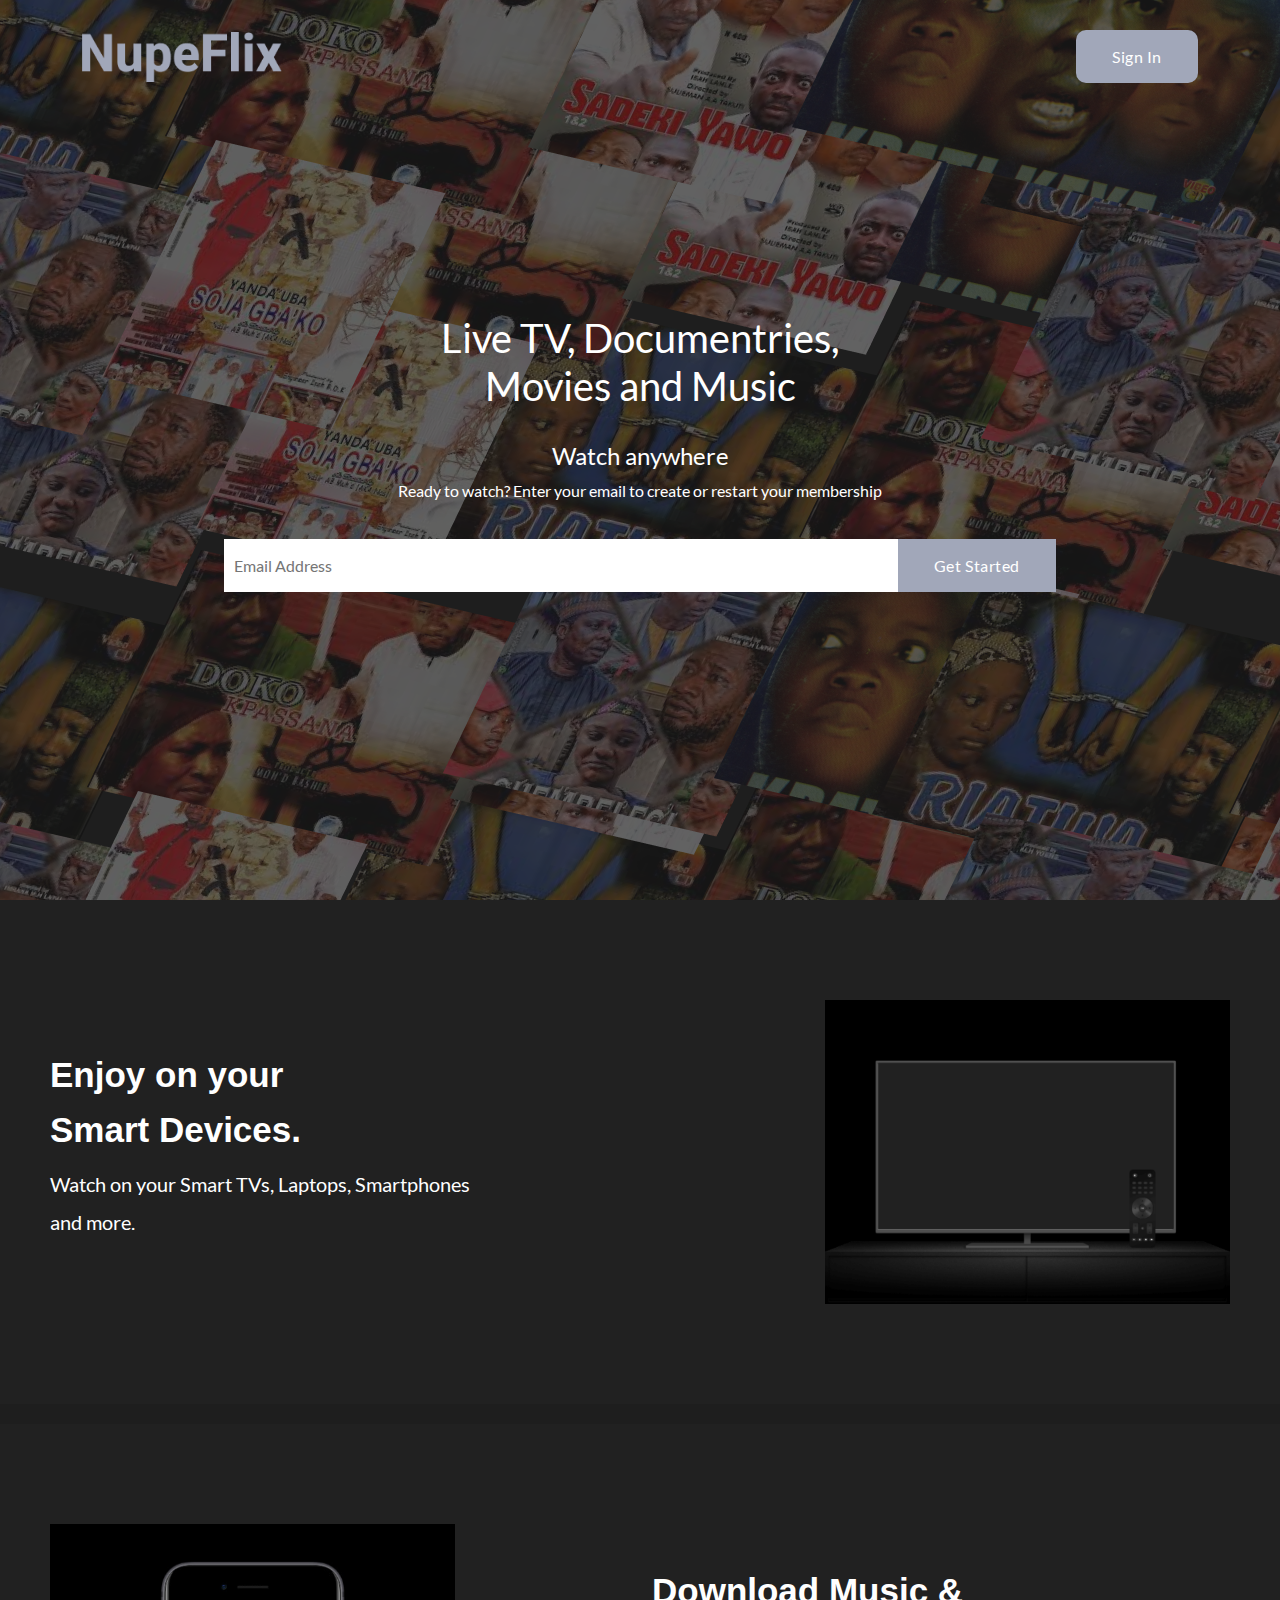
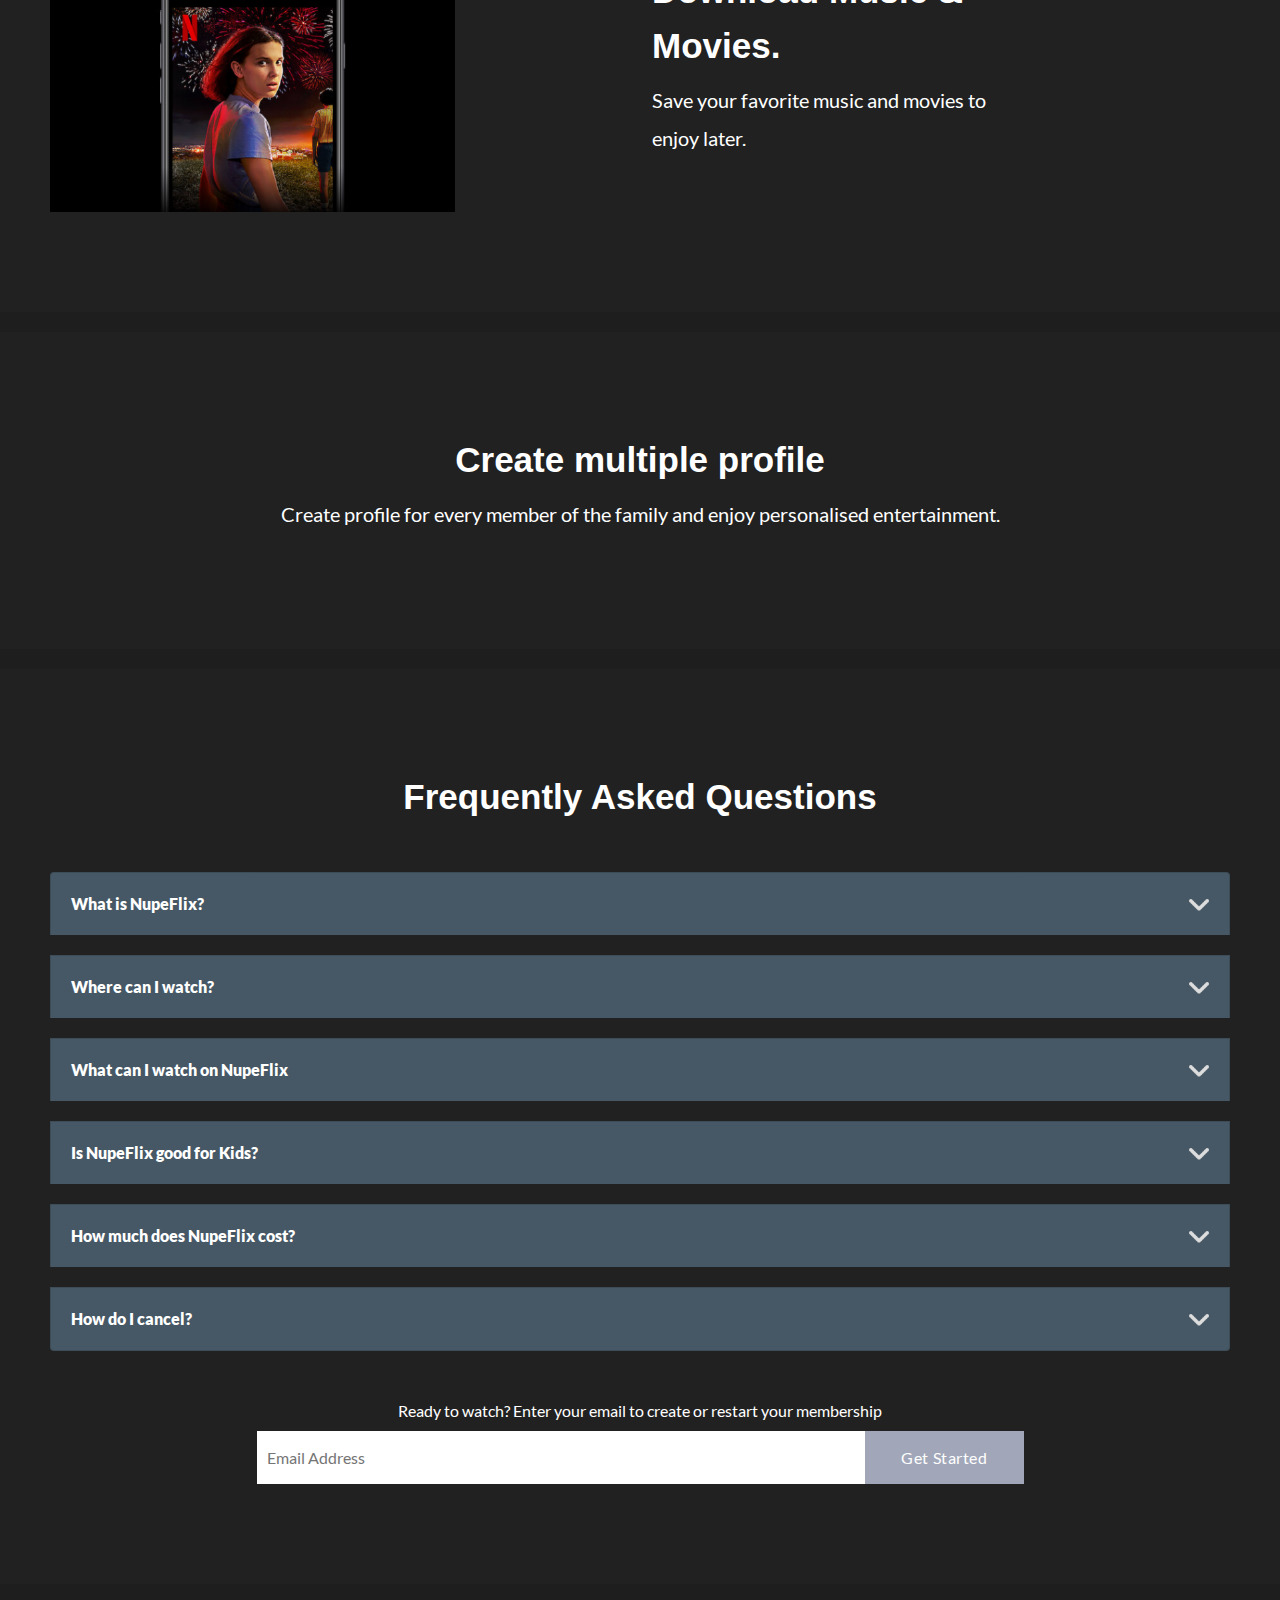
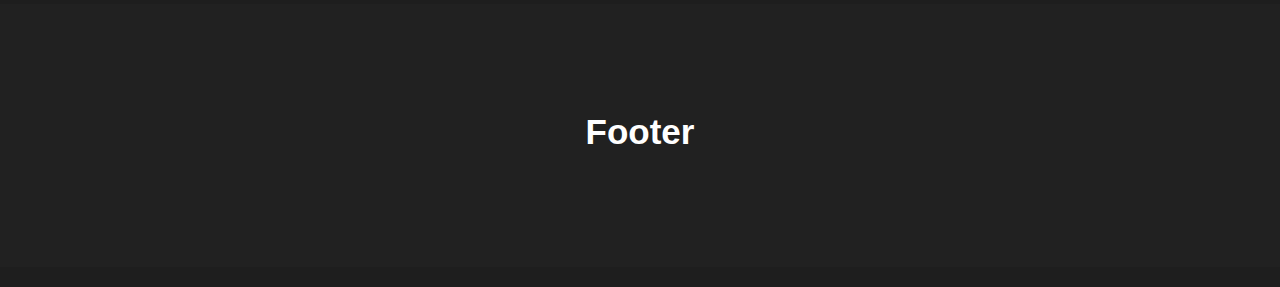
==== index.html @ 6d7021ea "first commit & some UI]" ====
<!DOCTYPE html>
<html lang="en">

<head>
  <meta charset="UTF-8">
  <meta http-equiv="X-UA-Compatible" content="IE=edge">
  <meta name="viewport" content="width=device-width, initial-scale=1.0">
  <title>NupeFlix</title>

  <!-- FAVION ICON -->
  <link rel="shortcut icon" href="assets/img/favicon.png" type="image/x-icon">

  <link rel="stylesheet" href="assets/bootstrap/css/bootstrap.css">
  <link rel="stylesheet" href="assets/css/style.css">
  <link rel="stylesheet" href="assets/css/responsive.css">
  <link rel="stylesheet" href="assets/fontawesome/css/all.css">
  <link rel="stylesheet" href="assets/js/aos-master/dist/aos.css">
</head>

<body class="maintenancePage">

  <section class="homeBanner">
    <div class="headers container">
      <div class="d-flex justify-content-between align-items-center">
        <img src="./assets/img/logo.png" alt="">
        <button class="btn buttons">Sign In</button>
      </div>
    </div>

    <div class="bannerCenter">
      <h1 class="text-center">Live TV, Documentries, <br>Movies and Music</h1>
      <h4 class="mt-4">Watch anywhere</h4>
      <p>Ready to watch? Enter your email to create or restart your membership</p>

      <div class="startedFormCont">
        <input type="text" placeholder="Email Address" class="formStarted">
        <button class="btn buttons">Get Started</button>
      </div>
    </div>
  </section>

  <section class="section_2 section">
    <div class="row justify-content-center align-items-center">
      <div class="col-md-6">
        <h1 class="heading">Enjoy on your <br>Smart Devices.</h1>
        <p class="someinfo">Watch on your Smart TVs, Laptops, Smartphones<br> and more.</p>
      </div>

      <div class="col-md-6 d-flex justify-content-end">
        <img src="assets/img/tv1.png" width="70%" alt="">
      </div>
    </div>
  </section>

  <section class="section_3 section">
    <div class="row justify-content-center align-items-center">
      <div class="col-md-6 d-flex justify-content-start">
        <img src="assets/img/mobile.png" width="70%" alt="">
      </div>

      <div class="col-md-6">
        <h1 class="heading">Download Music &<br>Movies.</h1>
        <p class="someinfo">Save your favorite music and movies to<br> enjoy later.</p>
      </div>
    </div>
  </section>

  <section class="section_3 section">
    <h1 class="heading text-center">Create multiple profile</h1>
    <p class="someinfo text-center">Create profile for every member of the family and enjoy personalised entertainment.
    </p>
  </section>

  <section class="section_4 section">
    <h1 class="heading text-center">Frequently Asked Questions</h1>
    <div class="accordion mt-5" id="accordionExample">
      <div class="accordion-item">
        <h2 class="accordion-header" id="headingOne">
          <button class="accordion-button collapsed" type="button" data-bs-toggle="collapse"
            data-bs-target="#collapseOne" aria-expanded="true" aria-controls="collapseOne">
            What is NupeFlix?
          </button>
        </h2>
        <div id="collapseOne" class="accordion-collapse collapse" aria-labelledby="headingOne"
          data-bs-parent="#accordionExample">
          <div class="accordion-body">
          </div>
        </div>
      </div>
      <div class="accordion-item">
        <h2 class="accordion-header" id="headingTwo">
          <button class="accordion-button collapsed" type="button" data-bs-toggle="collapse"
            data-bs-target="#collapseTwo" aria-expanded="false" aria-controls="collapseTwo">
            Where can I watch?
          </button>
        </h2>
        <div id="collapseTwo" class="accordion-collapse collapse" aria-labelledby="headingTwo"
          data-bs-parent="#accordionExample">
          <div class="accordion-body">
          </div>
        </div>
      </div>
      <div class="accordion-item">
        <h2 class="accordion-header" id="headingThree">
          <button class="accordion-button collapsed" type="button" data-bs-toggle="collapse"
            data-bs-target="#collapseThree" aria-expanded="false" aria-controls="collapseThree">
            What can I watch on NupeFlix
          </button>
        </h2>
        <div id="collapseThree" class="accordion-collapse collapse" aria-labelledby="headingThree"
          data-bs-parent="#accordionExample">
          <div class="accordion-body">
          </div>
        </div>
      </div>
      <div class="accordion-item">
        <h2 class="accordion-header" id="headingThree">
          <button class="accordion-button collapsed" type="button" data-bs-toggle="collapse"
            data-bs-target="#collapseThree" aria-expanded="false" aria-controls="collapseThree">
            Is NupeFlix good for Kids?
          </button>
        </h2>
        <div id="collapseThree" class="accordion-collapse collapse" aria-labelledby="headingThree"
          data-bs-parent="#accordionExample">
          <div class="accordion-body">
          </div>
        </div>
      </div>
      <div class="accordion-item">
        <h2 class="accordion-header" id="headingThree">
          <button class="accordion-button collapsed" type="button" data-bs-toggle="collapse"
            data-bs-target="#collapseThree" aria-expanded="false" aria-controls="collapseThree">
            How much does NupeFlix cost?
          </button>
        </h2>
        <div id="collapseThree" class="accordion-collapse collapse" aria-labelledby="headingThree"
          data-bs-parent="#accordionExample">
          <div class="accordion-body">
          </div>
        </div>
      </div>
      <div class="accordion-item">
        <h2 class="accordion-header" id="headingThree">
          <button class="accordion-button collapsed" type="button" data-bs-toggle="collapse"
            data-bs-target="#collapseThree" aria-expanded="false" aria-controls="collapseThree">
            How do I cancel?
          </button>
        </h2>
        <div id="collapseThree" class="accordion-collapse collapse" aria-labelledby="headingThree"
          data-bs-parent="#accordionExample">
          <div class="accordion-body">
          </div>
        </div>
      </div>
    </div>

    <p class="text-center mt-5">Ready to watch? Enter your email to create or restart your membership</p>
    <div class="d-flex justify-content-center">
      <div class="startedFormCont" style="margin-top: -8px;">
        <input type="text" placeholder="Email Address" class="formStarted">
        <button class="btn buttons">Get Started</button>
      </div>
    </div>
  </section>

  <section class="section_5 section" id="footer">
    <h1 class="heading text-center">Footer</h1>

  </section>

  <!-- <script src="assets/js/index.js"></script> -->
  <script src="assets/js/jquery.js"></script>
  <script src="assets/bootstrap/js/bootstrap.bundle.js"></script>
  <script src="assets/js/aos-master/dist/aos.js"></script>
  <script src="assets/js/sweetalert2/dist/sweetalert2.all.min.js"></script>
  <script>
    AOS.init();
  </script>
  <script src="assets/js/index.js"></script>
</body>

</html>
---- assets/css/style.css ----
@font-face {
  font-family: Muli;
  src: url("../fonts/Muli.ttf");
}

@font-face {
  font-family: Muli-light;
  src: url("../fonts/Mulish-Light.ttf");
}

@font-face {
  font-family: Lato;
  src: url("../fonts/Lato/Lato-Regular.ttf");
}

@font-face {
  font-family: LatoBold;
  src: url("../fonts/Lato/Lato-Bold.ttf");
}

@font-face {
  font-family: LatoBlack;
  src: url("../fonts/Lato/Lato-Black.ttf");
}

@font-face {
  font-family: Itim;
  src: url("../fonts/Itim/Itim-cRegular.ttf");
}

/* ::-webkit-scrollbar {
  display: none
} */

:root {
  --primaryCol: #A1A7B9;
  --orange: #F7931e;
  --lightBlue: #25B0E9;
  --shadowedBlue: rgba(28, 123, 175, 0.78);
  --fade-gray: #657482;
}


body {
  background: #1E1E1E;
  color: #fff;
  font-family: Lato !important;
  width: 100vw !important;
  margin: 0 !important;
  overflow-x: hidden !important;
}

.heading {
  font-family: 'Arial';
  font-style: normal;
  font-weight: 700;
  font-size: 35px;
  line-height: 55px;
  color: #fff;
}

.someinfo {
  font-weight: 500;
  font-size: 20px;
  line-height: 38px;
}

.buttons {
  background: var(--primaryCol);
  color: #fff;
  border-radius: 10px;
  padding: 10px 35px;
  line-height: 31px;
  letter-spacing: 0.035em;
}

.buttons:hover {
  color: #fff;
}

section.section {
  padding: 100px 50px;
  background: #212121;
  margin-bottom: 20px;
}

/* BANNER 
*/

.homeBanner {
  background: url('../img/bg/homeBanner.png');
  height: 100vh;
  color: #fff;
}

.headers {
  padding-top: 30px;
}

.headers img {
  width: 200px;
  height: 50px;
}

.bannerCenter {
  display: flex;
  flex-direction: column;
  justify-content: center;
  align-items: center;
  height: 100%;
  margin-top: -80px;
}

.startedFormCont {
  background: #fff;
  display: flex;
  align-items: center;
  height: 53px;
  width: 65%;
  margin-top: 20px;
}

.startedFormCont input {
  padding: 10px;
  border: none;
  outline: none;
  flex: 1;
  height: 100%;
}

.startedFormCont .buttons {
  border-radius: 0;
}

.section_4 .accordion-item {
  margin-bottom: 20px;
}

.section_4 .accordion-body {
  background: #465865;
}

.section_4 .accordion-button {
  background: #465865;
  color: #fff;
  font-family: LatoBlack;
}

.section_4 .accordion-button::after {
  background-image: url('../img/icons/chevron.png');
  margin-top: 10px;
}

/* HEADER 

*/

.navItems a {
  color: #fff;
  text-decoration: none;
  padding-right: 20px;
}

.rightNavItems button {
  color: #fff;
}

/* movieBanner 
 */
.movieBanner {
  background: url('../img/bg/movieBanner.png');
  background-size: cover;
  height: 70vh;
  position: relative;
  padding: 25px;
}

.movieBanner .movieInfo {
  position: absolute;
  top: 20%;
}

.movieBanner .movieInfo .movDesc {
  width: 35%;
}

/* MYLIST 
 */
.myList {
  margin-top: -70px;
  z-index: 1;
  position: relative;
}

.moviesCont {
  height: 200px;
  cursor: pointer;
  transition: all 0.3s ease-in-out;
}

.movie {
  cursor: pointer;
  transition: all 0.3s ease-in-out;
}

.moviesCont img {
  height: 100%;
  object-fit: cover;
  width: -webkit-fill-available;
}

.moviesPoster .movie:hover {
  transform: scale(1.25);
  box-shadow: rgba(100, 100, 111, 0.2) 0px 7px 29px 0px;
}

.moviesInfo {
  padding: 10px;
  background: #1E1E1E;
}

.moviesInfo .btn {
  color: #fff;
  border: 1px solid #fff;
  border-radius: 100%;
  margin-right: 10px;
  padding: 8px;
  display: flex;
  justify-content: center;
  align-items: center;
}

.moviesInfo .btn.playBtn i {
  margin-left: 2px;
}

.moviesInfo .btn.menuBtn {
  padding: 5px 10px;
}


.moviesInfo .btn i {
  text-align: center;
  font-size: 14px;
}

.moviesInfo .timeInfo p {
  margin-right: 10px;
}

.moviesInfo.hidden {
  display: none;
}

/* MODAL */

.modal-body {
  background: #1E1E1E;
  padding: 0;
  height: 100vh;
}

.modal-body .videoCont {
  height: 500px;
}

.someControls {
  margin-top: -120px;
  margin-left: 20px;
  margin-right: 20px;
  position: relative;
  z-index: 1;
}

.iconnie {
  color: #fff;
  border: 1px solid #fff;
  border-radius: 100%;
  margin-right: 10px;
  padding: 8px;
  display: flex;
  justify-content: center;
  align-items: center;
}

.iconnie:hover {
  color: #fff;
}
.movieDesc {
  padding: 20px;
}

.movieDesc .tags {
  margin-right: 15px;
}

.moviedescription {
  font-size: 14px;
  color: #c6cad5;
  width: 70%;
}

.movieDesc .castDra p {
  color: #c6cad5;
  font-size: 14px;
}

.movieDesc .castDra p span {
  color: #fff;
  font-size: 16px;
}

.moreLike .movie {
  box-shadow: rgba(100, 100, 111, 0.2) 0px 7px 29px 0px;
}

.moreLike .moviedescription {
  width: 100%;
  margin-top: 20px;
}

#trailerVid {
  object-fit: cover;
}

.trailerVidWrapper {
  background: linear-gradient(0deg, #181818, transparent 50%);
  height: 500px;
  position: absolute;
  top: 0;
  width: 100%;
}

.iconnie.hidden {
  display: none;
}
---- assets/css/responsive.css ----
@media(max-width: 767px) {
  .movDesc {
    width: 80% !important;
  }

  .myList {
    margin-top: 10px;
  }

  .movie:hover {
    transform: scale(1);
    box-shadow: rgba(100, 100, 111, 0.2) 0px 7px 29px 0px;
  }
}

@media (max-width: 768px) {
  .maintenancePage .container {
    max-width: 900px;
  }
}
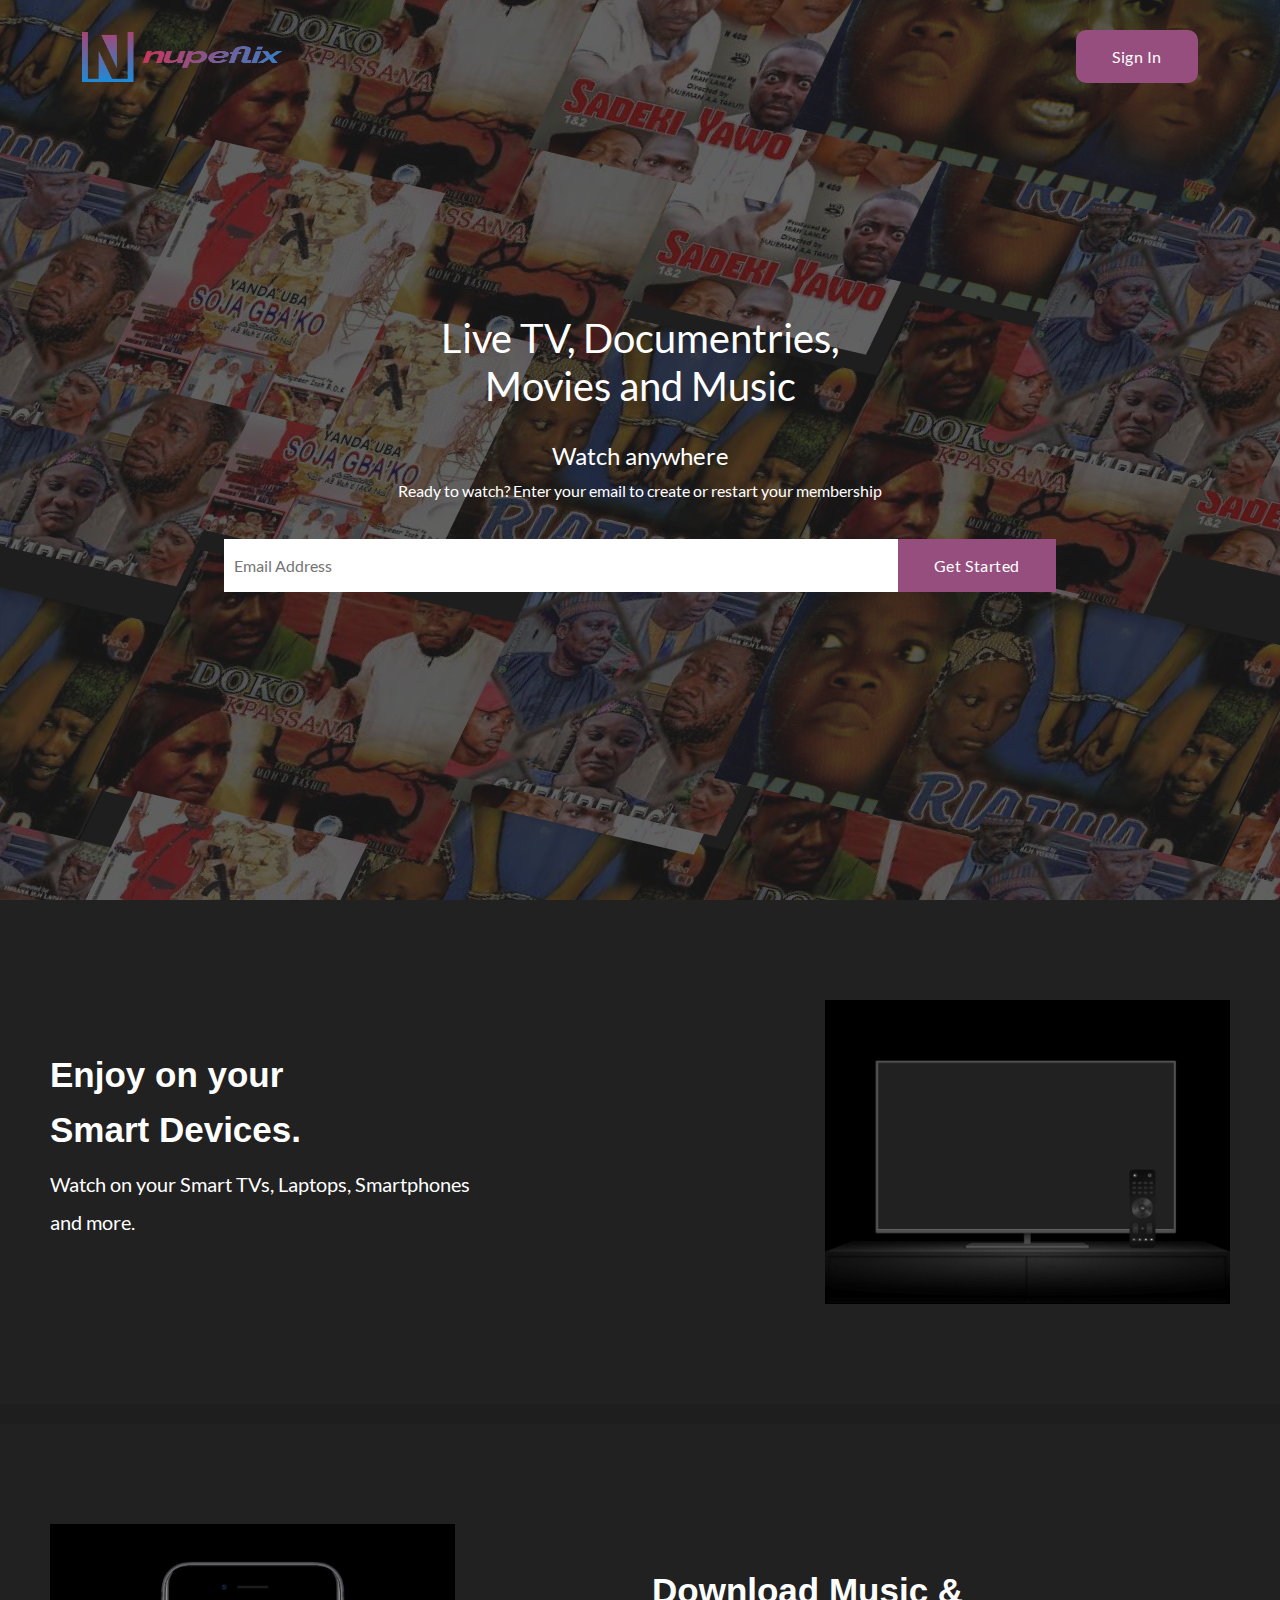
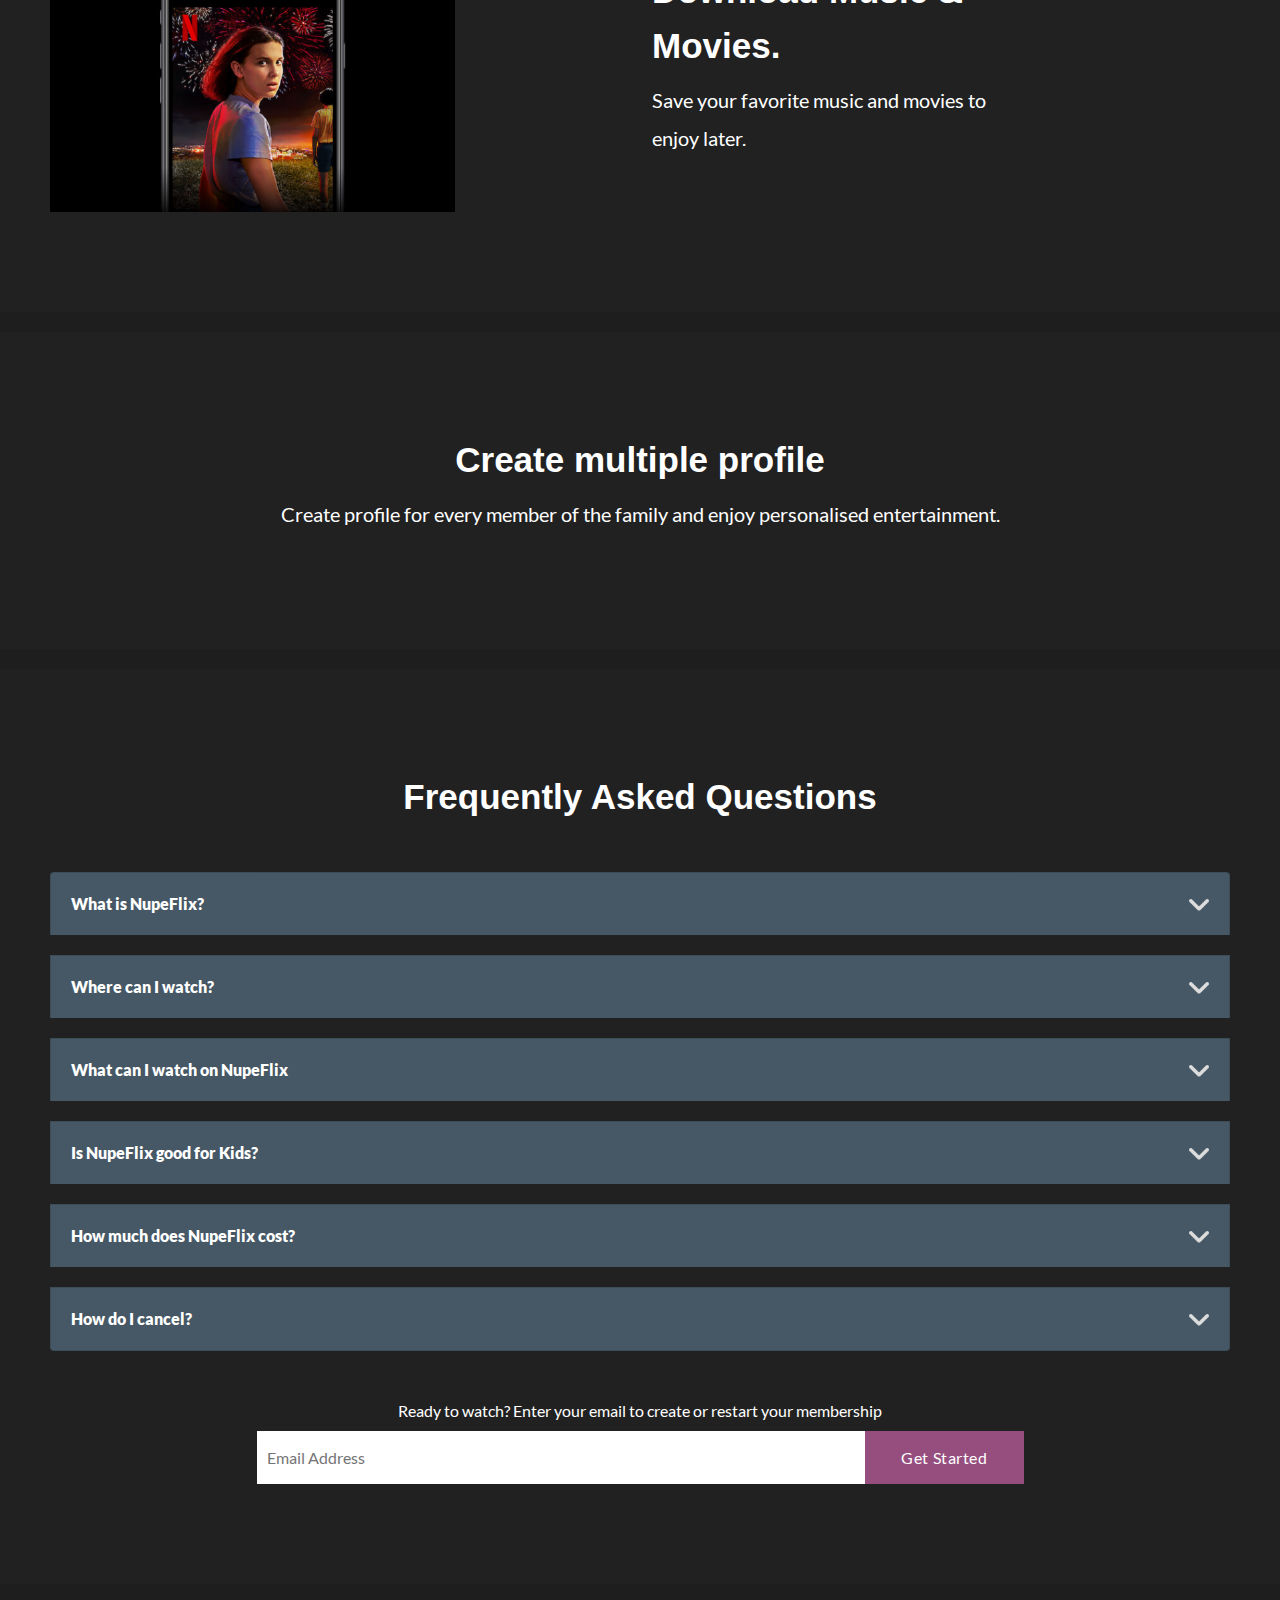
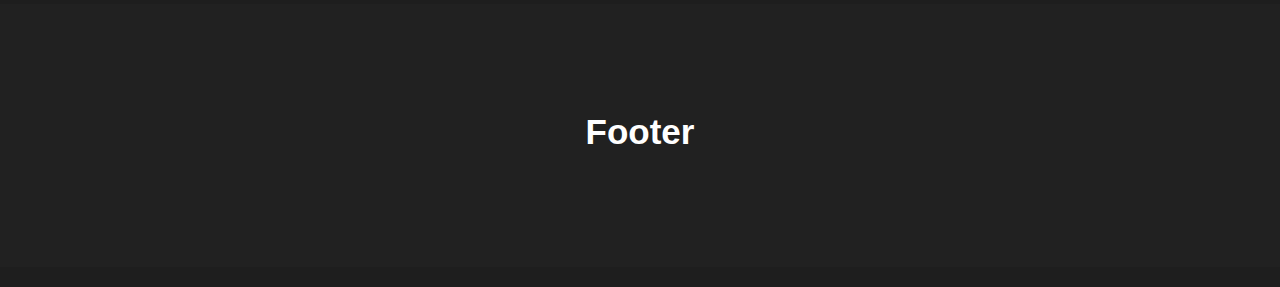
==== commit 216f4062: "api implementation done" ====
--- a/index.html
+++ b/index.html
@@ -23,7 +23,7 @@
     <div class="headers container">
       <div class="d-flex justify-content-between align-items-center">
         <img src="./assets/img/logo.png" alt="">
-        <button class="btn buttons">Sign In</button>
+        <a href="login.html" class="btn buttons">Sign In</a>
       </div>
     </div>
 
@@ -33,9 +33,10 @@
       <p>Ready to watch? Enter your email to create or restart your membership</p>
 
       <div class="startedFormCont">
-        <input type="text" placeholder="Email Address" class="formStarted">
-        <button class="btn buttons">Get Started</button>
+        <input type="text" placeholder="Email Address" id="mail" class="formStarted">
+        <button id="submit" class="btn buttons">Get Started</button>
       </div>
+      <small class="text-danger mt-2 erroMes" style="display: none;">Please input your email to get started</small>
     </div>
   </section>
 
@@ -157,10 +158,12 @@
     <p class="text-center mt-5">Ready to watch? Enter your email to create or restart your membership</p>
     <div class="d-flex justify-content-center">
       <div class="startedFormCont" style="margin-top: -8px;">
-        <input type="text" placeholder="Email Address" class="formStarted">
-        <button class="btn buttons">Get Started</button>
+        <input type="text" placeholder="Email Address" id="mail" class="formStarted">
+        <button id="submit" class="btn buttons">Get Started</button>
       </div>
     </div>
+    <small class="text-danger text-center mt-2 erroMes" style="display: none;">Please input your email to get started</small>
+
   </section>
 
   <section class="section_5 section" id="footer">
@@ -176,6 +179,7 @@
   <script>
     AOS.init();
   </script>
+  <script src="assets/js/getMail.js"></script>
   <script src="assets/js/index.js"></script>
 </body>
 
--- a/assets/css/style.css
+++ b/assets/css/style.css
@@ -33,7 +33,7 @@
 } */
 
 :root {
-  --primaryCol: #A1A7B9;
+  --primaryCol: #964E7F;
   --orange: #F7931e;
   --lightBlue: #25B0E9;
   --shadowedBlue: rgba(28, 123, 175, 0.78);
@@ -65,6 +65,10 @@
   line-height: 38px;
 }
 
+.text-small {
+  font-size: 14px;
+}
+
 .buttons {
   background: var(--primaryCol);
   color: #fff;
@@ -74,6 +78,45 @@
   letter-spacing: 0.035em;
 }
 
+/* hamburger  */
+
+.hamburger .bar {
+  display: block;
+  width: 25px;
+  height: 3px;
+  margin: 5px;
+  -webkit-transition: all 0.3s ease-in-out;
+  transition: all 0.3s ease-in-out;
+  background-color: var(--primaryCol);
+}
+
+.sideMenu {
+  position: fixed;
+  left: -100%;
+  transition: 0.3s;
+  height: 100%;
+  padding: 20px;
+  overflow-y: scroll;
+}
+
+.hamburger {
+  display: none;
+  cursor: pointer;
+}
+
+.sideMenu a {
+  text-decoration: none;
+  color: #fff;
+  display: block;
+  margin-bottom: 20px;
+  transition: all 0.3s ease-in-out;
+}
+
+.sideMenu a:hover {
+  color: #25B0E9;
+  margin-left: 10px;
+}
+
 .buttons:hover {
   color: #fff;
 }
@@ -82,6 +125,10 @@
   padding: 100px 50px;
   background: #212121;
   margin-bottom: 20px;
+}
+
+header {
+  box-shadow: rgba(0, 0, 0, 0.35) 0px 5px 15px;
 }
 
 /* BANNER 
@@ -163,6 +210,10 @@
 
 .rightNavItems button {
   color: #fff;
+}
+
+.rightNavItems button:hover {
+  color: var(--primaryCol);
 }
 
 /* movieBanner 
@@ -286,6 +337,7 @@
 .iconnie:hover {
   color: #fff;
 }
+
 .movieDesc {
   padding: 20px;
 }
@@ -333,4 +385,127 @@
 
 .iconnie.hidden {
   display: none;
+}
+
+/* account page */
+
+.homeB {
+  background-color: white;
+  /* height: 100vh; */
+  padding: 30px;
+  color: #fff;
+}
+
+#baner4 {
+  flex-direction: column;
+  justify-content: center;
+  align-items: center;
+  height: 100%;
+  /* margin-top: -150px; */
+  display: none;
+}
+
+.mail {
+  padding: 10px;
+  border: 1px solid#465865;
+  ;
+  outline: none;
+  width: 100%;
+  color: #465865;
+}
+
+.bb {
+  border-radius: 6px;
+  width: 34%;
+
+}
+
+.hed {
+  color: #465865;
+  width: 500px;
+}
+
+.text-mail {
+  width: 500px;
+  color: #465865;
+  font-weight: 500;
+}
+
+#baner {
+  margin-top: 0;
+}
+
+#baner2 {
+
+  flex-direction: column;
+  justify-content: center;
+  align-items: center;
+  height: 100%;
+  margin-top: 70px;
+  display: none;
+}
+
+.tablee {
+  width: 70%;
+  margin-top: 2em;
+}
+
+.tablee .col {
+  font-size: 30px;
+}
+
+.tablee td {
+  font-size: 24px;
+  color: #465865;
+  padding: 20px;
+}
+
+.kk {
+  font-weight: 700;
+}
+
+.hedd {
+  color: #465865;
+}
+
+.topi {
+  margin-top: 2em;
+  margin-bottom: -45px;
+  margin-right: -250px;
+}
+
+.bbcard {
+  background-color: white;
+  border-radius: 6px;
+  padding: 10px 35px;
+  line-height: 31px;
+  letter-spacing: 0.035em;
+  border: 1px solid #465865;
+  width: 31%;
+  display: flex;
+  height: 60px;
+  align-items: center;
+
+}
+
+#baner3 {
+
+  flex-direction: column;
+  justify-content: center;
+  align-items: center;
+  height: 100%;
+  margin-top: 0x;
+  display: none;
+}
+
+.heding {
+  font-weight: 700;
+  color: #465865;
+}
+
+/* PLAY */
+
+.player video {
+  height: 80vh;
+  object-fit: cover;
 }--- a/assets/css/responsive.css
+++ b/assets/css/responsive.css
@@ -11,10 +11,46 @@
     transform: scale(1);
     box-shadow: rgba(100, 100, 111, 0.2) 0px 7px 29px 0px;
   }
+
+  .navItems {
+    display: none;
+  }
+
+  .hamburger {
+    display: inline-block;
+    cursor: pointer;
+  }
+
+  .hamburger.active .bar:nth-child(2) {
+    opacity: 0;
+  }
+
+  .hamburger.active .bar:nth-child(1) {
+    transform: translateY(8px) rotate(45deg);
+  }
+
+  .hamburger.active .bar:nth-child(3) {
+    transform: translateY(-8px) rotate(-45deg);
+  }
+
+  .sideMenu.active {
+    top: 0;
+    left: 0;
+    z-index: 3;
+    background: #2d2d2d;
+    width: 40%;
+  }
+
 }
 
 @media (max-width: 768px) {
   .maintenancePage .container {
     max-width: 900px;
   }
+}
+
+@media(max-width: 991px) {
+  .tablee {
+    width: 100%;
+  }
 }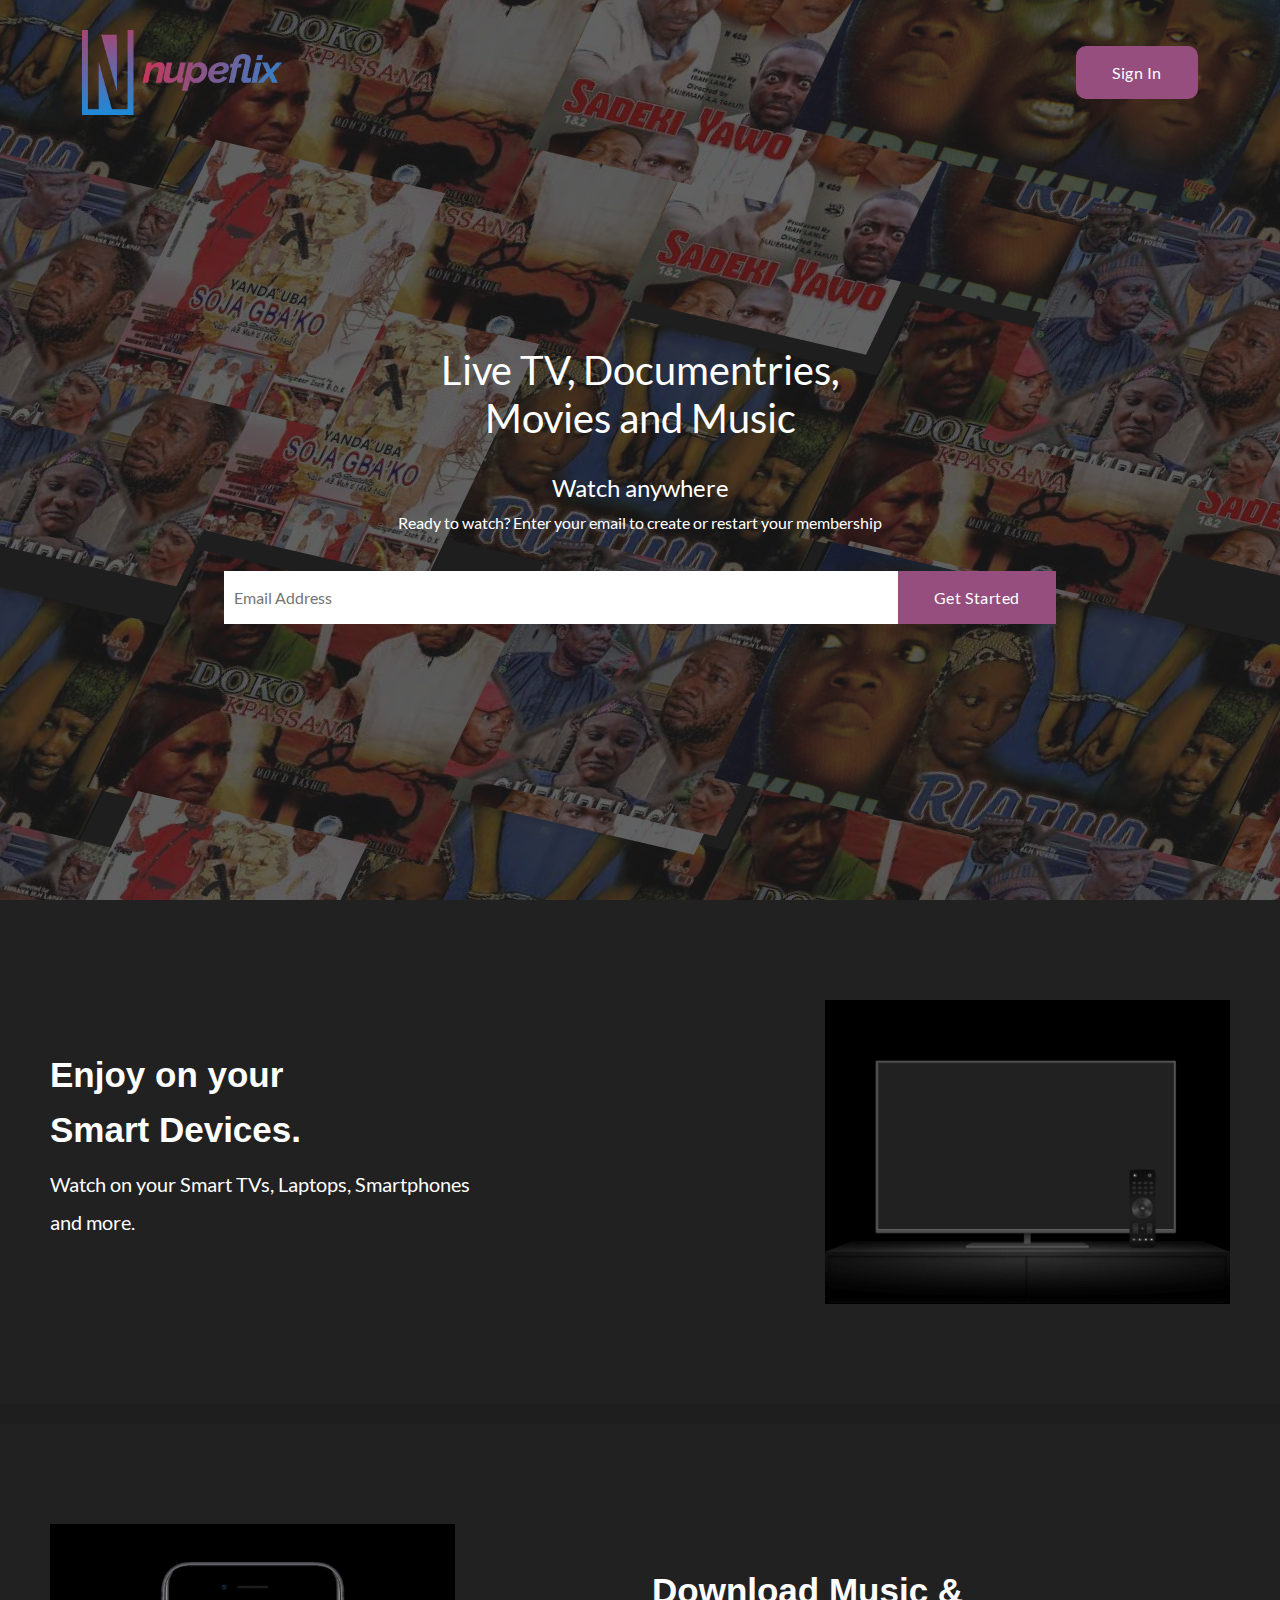
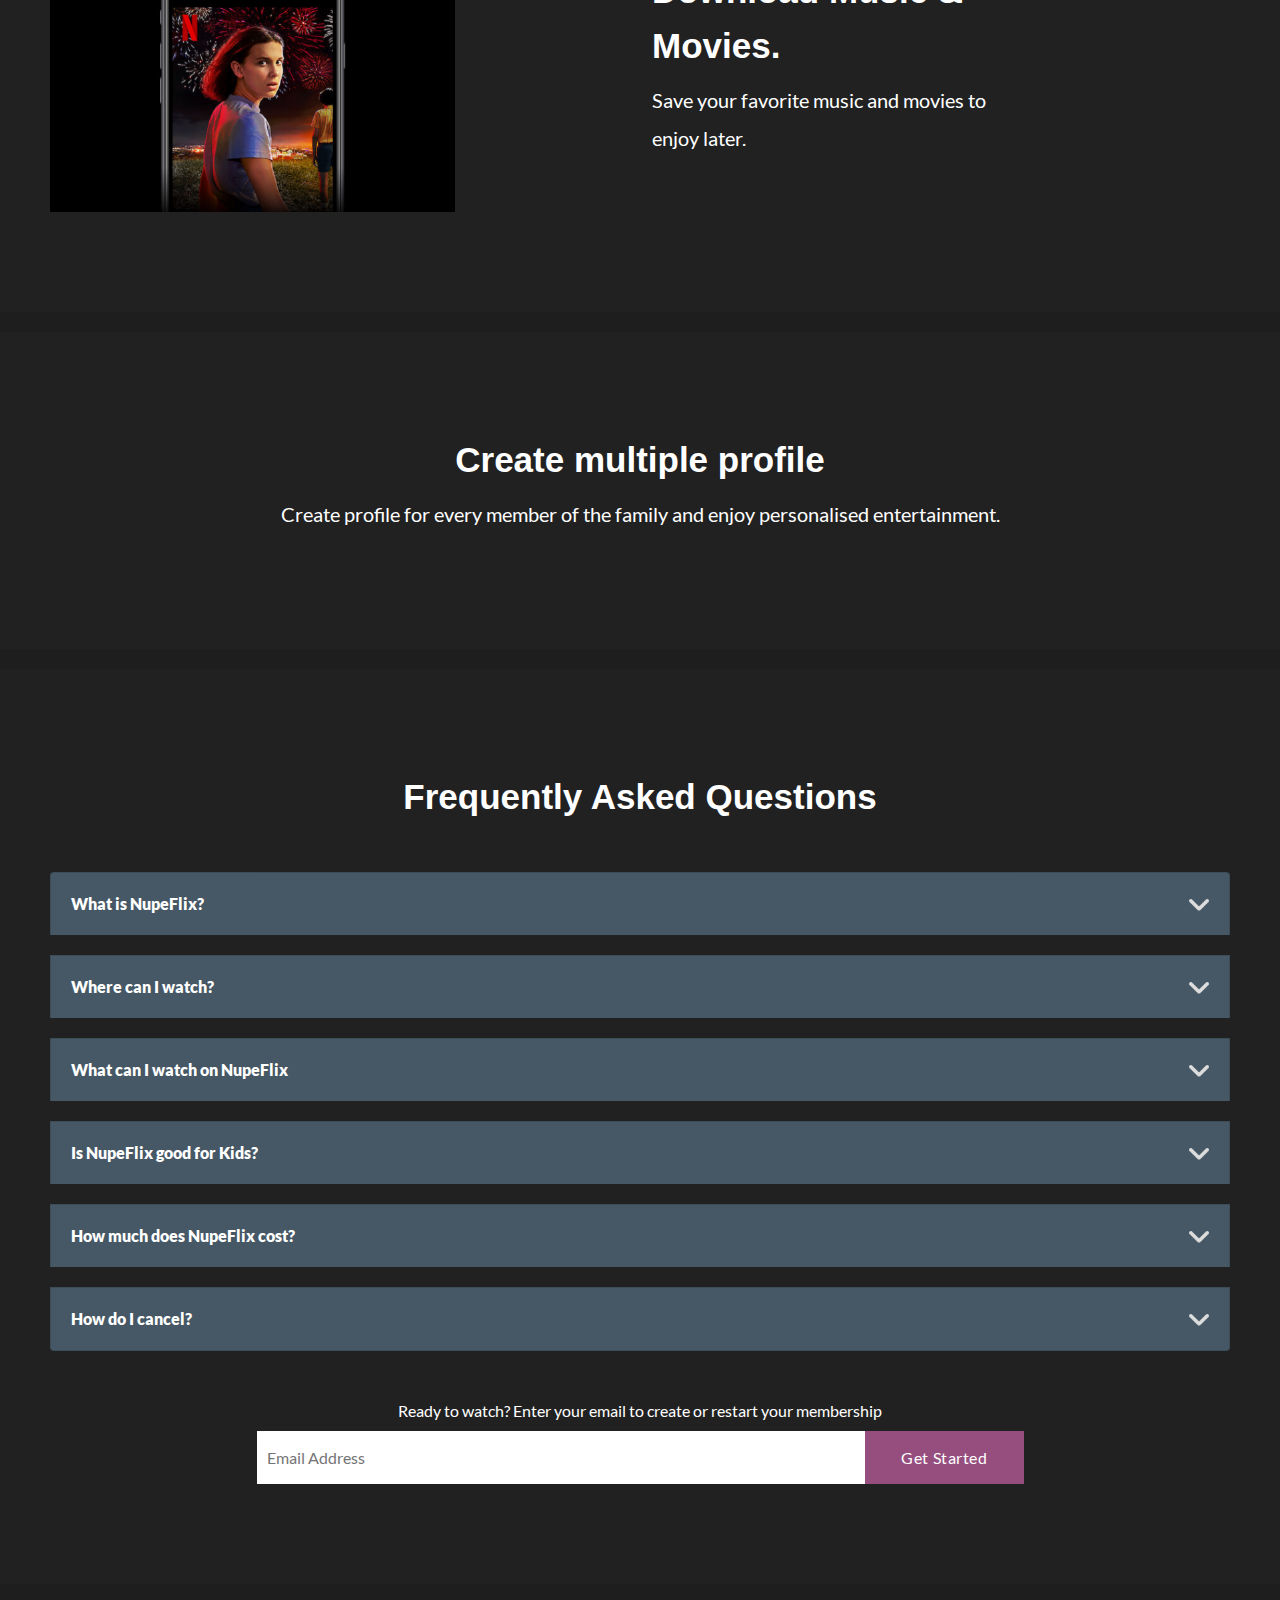
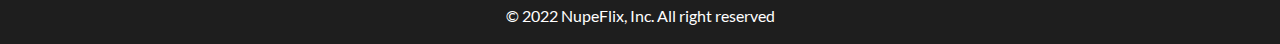
==== commit 01b536fc: "responsiveness" ====
--- a/index.html
+++ b/index.html
@@ -30,7 +30,7 @@
     <div class="bannerCenter">
       <h1 class="text-center">Live TV, Documentries, <br>Movies and Music</h1>
       <h4 class="mt-4">Watch anywhere</h4>
-      <p>Ready to watch? Enter your email to create or restart your membership</p>
+      <p class="text-center">Ready to watch? Enter your email to create or restart your membership</p>
 
       <div class="startedFormCont">
         <input type="text" placeholder="Email Address" id="mail" class="formStarted">
@@ -47,7 +47,7 @@
         <p class="someinfo">Watch on your Smart TVs, Laptops, Smartphones<br> and more.</p>
       </div>
 
-      <div class="col-md-6 d-flex justify-content-end">
+      <div class="col-md-6 d-flex justify-content-end ender">
         <img src="assets/img/tv1.png" width="70%" alt="">
       </div>
     </div>
@@ -55,7 +55,7 @@
 
   <section class="section_3 section">
     <div class="row justify-content-center align-items-center">
-      <div class="col-md-6 d-flex justify-content-start">
+      <div class="col-md-6 d-flex justify-content-start ender">
         <img src="assets/img/mobile.png" width="70%" alt="">
       </div>
 
@@ -166,9 +166,9 @@
 
   </section>
 
-  <section class="section_5 section" id="footer">
-    <h1 class="heading text-center">Footer</h1>
-
+  <section class="section_5" id="footer">
+    <!-- <h1 class="heading text-center">Footer</h1> -->
+    <p class="text-center">&copy; 2022 NupeFlix, Inc. All right reserved</p>
   </section>
 
   <!-- <script src="assets/js/index.js"></script> -->
--- a/assets/css/style.css
+++ b/assets/css/style.css
@@ -146,7 +146,7 @@
 
 .headers img {
   width: 200px;
-  height: 50px;
+  height: 85px;
 }
 
 .bannerCenter {
--- a/assets/css/responsive.css
+++ b/assets/css/responsive.css
@@ -41,6 +41,25 @@
     width: 40%;
   }
 
+  .startedFormCont {
+    width: 100%;
+  }
+
+  .bannerCenter {
+    padding: 20px;
+  }
+
+  .section .ender {
+    display: flex !important;
+    justify-content: center !important;
+  }
+
+  .section .col-md-6 {
+    text-align: center;
+    margin-top: 20px;
+    margin-bottom: 20px;
+  }
+
 }
 
 @media (max-width: 768px) {
